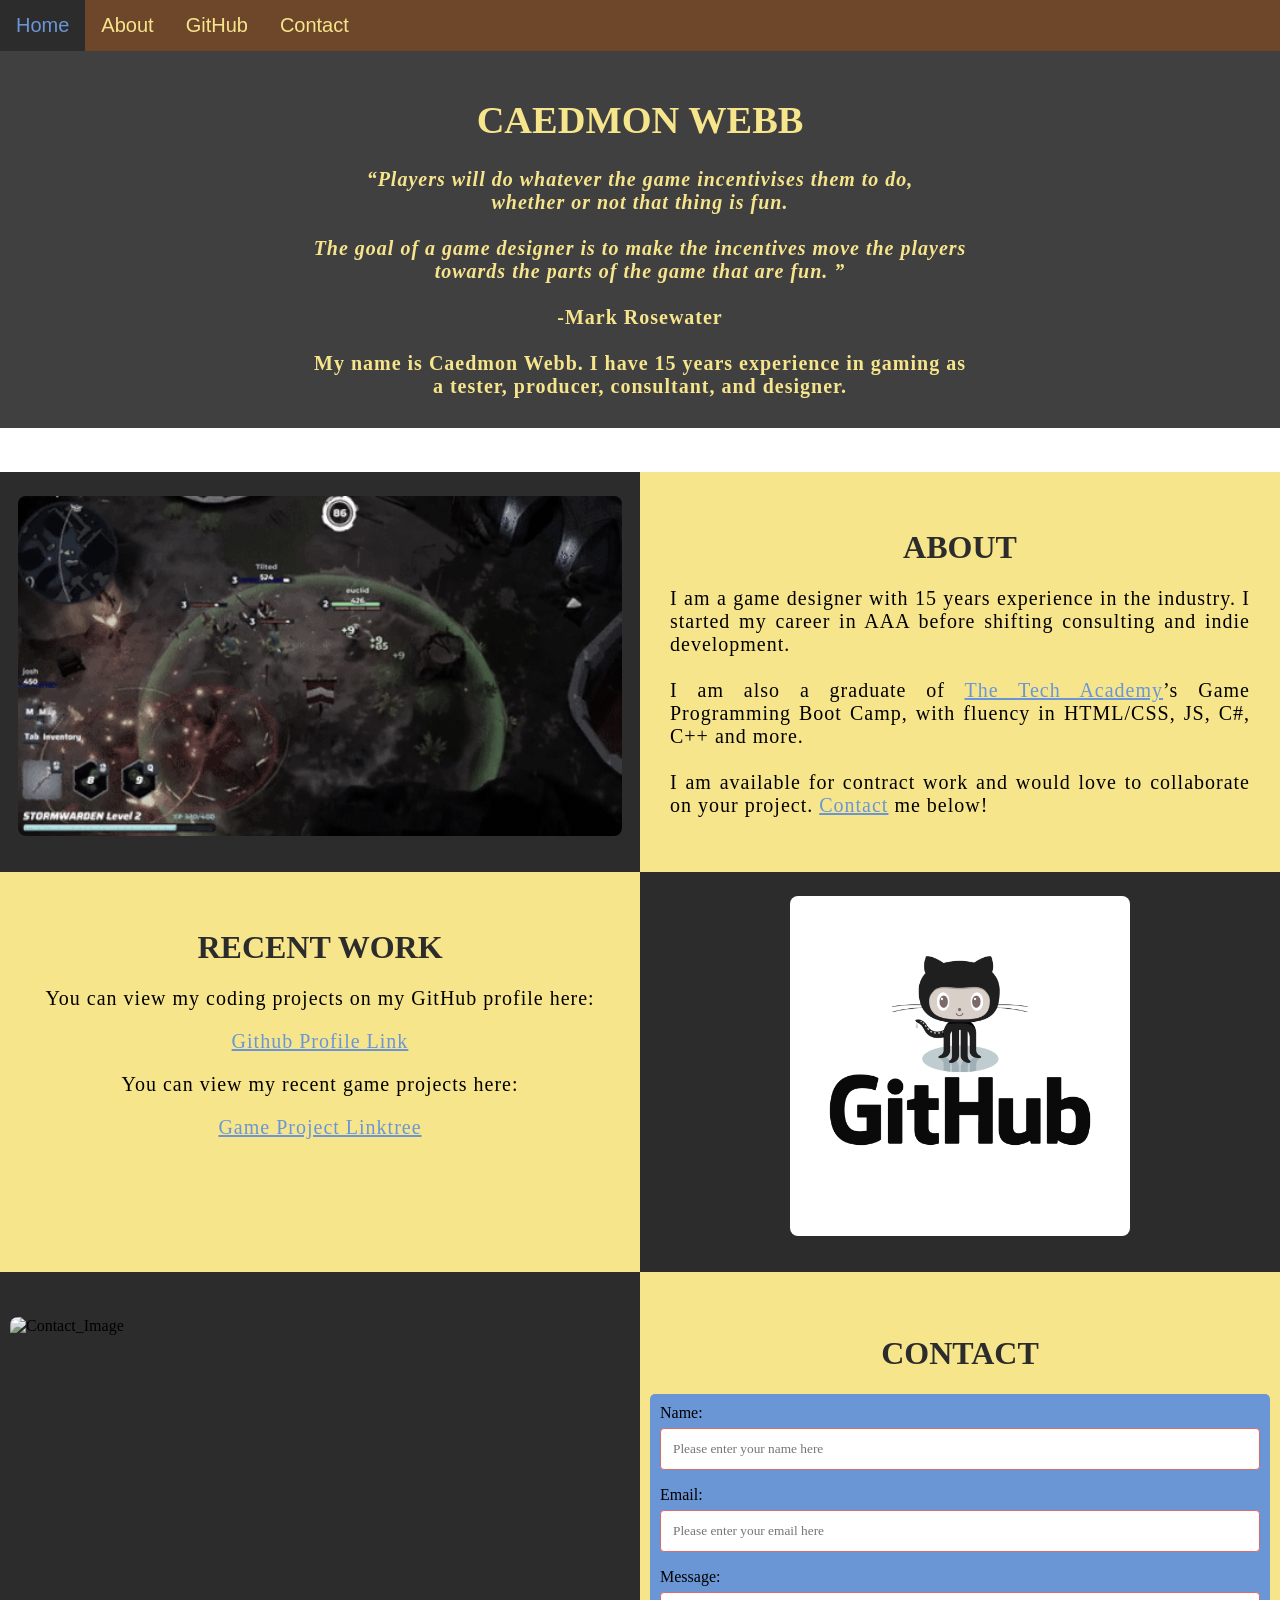
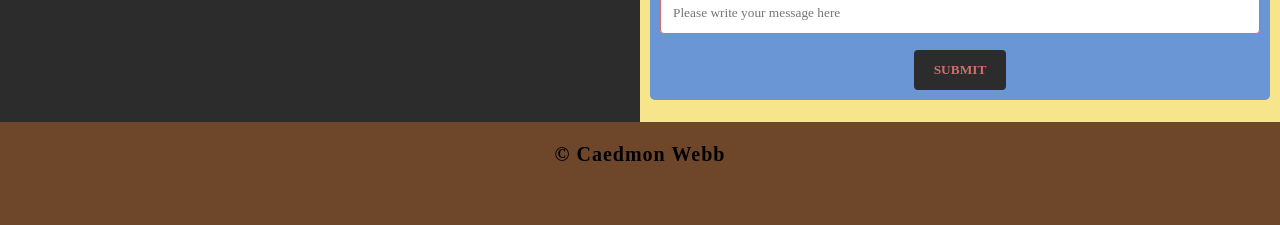
==== index.html @ 8af33267 "Initial Commit of portfolio website Contains custom css and links to my relevant work." ====
<!DOCTYPE html>
<html>
<!--Head-->

<head>
    <meta charset="UTF-8">
    <meta name="viewport" content="width=device-width" />
    <title>Caedmon Webb</title>
    <link rel="stylesheet" type="text/css" href="stylesheet/portfolio.css">
</head>

<!--Body-->

<body class="Background">
    <!--Navbar-->
    <div class="Navbar">
            <a class="active" href="#Home">Home</a>
            <a href="#About">About</a>
            <a href="#GitHub">GitHub</a>
            <a href="#Contact">Contact</a>
        </div>
    <!--Background video-->
    <div>
    <div id="Home">
        <div>
            <video autoplay muted loop id="Portfolio_Strip">
                <source src="images/video/portfolio_strip.mp4" type="video/mp4">
                <!--Display message if video fails to run-->
                Your browser does not support HTML5 video.
            </video>
        </div>
        <!--Video text-->
        <div class="Video_Text">
            <strong>
                <h1 class="white-text">Caedmon Webb</h1>
                <p class="center">
                    <q>Players will do whatever the game incentivises them to do,
                        <br>whether or not that thing is fun.
                        <br><br>The goal of a game designer is to make the incentives move the players
                        <br>towards the parts of the game that are fun.
                    </q> 
                    <br>
                    <br><span align-right>-Mark Rosewater</span>
                    <br>
                    <br>My name is Caedmon Webb. I have 15 years experience in gaming as
                    <br>a tester, producer, consultant, and designer.
                </p>
            </strong>
        </div>
    </div>
    
    <br>

    <!--About section-->
    <div>
    <div class="Row" id="About" position=>
        <!--Left column-->
        <div class="Column_2">
            <img src="images/Halls_of_Greed_PvE.gif" alt="PvE gameplay from Halls of Greed">
        </div>
        <!--Right column-->
        <div class="Column_1">
            <h1>About</h1>
            <p>
                I am a game designer with 15 years experience in the industry. I started my career in AAA before
                shifting consulting and indie development.
                <br>
                <br>I am also a graduate of <a href="https://www.learncodinganywhere.com" target="_blank">The Tech
                    Academy</a>’s Game Programming Boot Camp, with fluency in HTML/CSS, JS, C#, C++ and more.
                <br>
                <br>I am available for contract work and would love to collaborate on your project. <a href="#Contact">Contact</a> me below!
            </p>
        </div>
    </div>

    <!--GitHub section-->
    <div class="Row" id="GitHub">
        <!--Left column-->
        <div class="Column_1">
            <h1>RECENT WORK</h1>
            <p class="center">
                You can view my coding projects on my GitHub profile here:
            <br>
            <p class="center"><a href="https://github.com/caedwebb" target="_blank">Github Profile Link</a>
            </p>
            </p>
            <p class="center">
                You can view my recent game projects here:
            <br>
            <p class="center"><a href="https://linktr.ee/caedmonwebb" target="_blank">Game Project Linktree</a>
            </p>
            </p>
        </div>
        <!--Right column-->
        <div class="Column_2">
            <a href="https://github.com/the-tech-academy" target="_blank"><img src="images/GitHub.png"
                    alt="GitHub Logo"></a>
        </div>
    </div>

    <!--Contact section-->
    <div class="Row" id="Contact">
        <!--Contact image, left column-->
        <div class="Column_2 Column_tall">
            <img src="images/PsmediaThumb.webp" alt="Contact_Image">
        </div>
        <!--Contact form, right column-->
        <div class="Column_1 Column_tall">
            <h1>Contact</h1>
            <!--This specifies where and how to send the form data; we are leaving it blank-->
            <form action="" method="POST">
                <!-- Here we are utilizing a 3rd party service to submit the contact form data, insert your formspree endpoint in the action attribute -->
                <label>Name:</label>
                <input type="text" placeholder="Please enter your name here">
                <label>Email:</label>
                <input type="text" id="Email" name="Email" placeholder="Please enter your email here">
                <label>Message:</label>
                <input type="text" id="Message" name="Message" placeholder="Please write your message here">
                <input type="submit" value="SUBMIT">
            </form>
        </div>
    </div>
</div>
    </div>
    <!--Footer section-->
    <footer>
        <p>
        <p class="center">&copy Caedmon Webb</p>
        <br>
        </p>
    </footer>
</body>

</html>
---- stylesheet/portfolio.css ----
/* Color Palette and default fonts*/

:root {
    --color-primary: #F7E58C;
    --color-secondary: #6A96D6;
    --color-neutral: #6E472B;
    --text-color-dark: #2C2C2C;
    --text-color-light: #D96B6B;
    --font-primary: 'Georgia, Times, sans-serif';
    --font-secondary: 'Perpetua, Rockwell Extra Bold';
}
/***** GENERAL STYLING *****/
/* Body */
body {
    margin: 0%;  /* This ensures our site displays all the way to the edge of the browser screen */
    overflow-x: hidden;
}

/* Heading 1 elements */
h1 {
    text-transform: uppercase; /* Capitalizing all h1 headings */
    font-family: "Trebuchet MS", Optima; /* Sets the font family of all h1 headings */
    text-align: center; /* Centering all h1 elements */
    margin-top: 3%; /* Adds a small margin above h1 elements */
    color: var(--text-color-dark); 
}

/* Heading 1 element hover effect */
h1:hover {
    filter: grayscale(5%); /* Adds a slightly gray filter to the h1 headings when hovered over */
    transform: scale(1.1); /* When the h1 elements are hovered over they increase in size by 1.1 */
    transition: transform 1s; /* This causes the transformation to last 1 second */
}

/* Styling for portfolio title text */
.white-text {
    color: var(--color-primary); /* This is used to change the color of the portfolio title text */
    font-weight: 600;
}

/* Paragraph elements */
p {
    font-family: var(--font-primary);
    text-align: justify; /* Justify text within paragraph elements */
    letter-spacing: 1px; /* This expands the text slightly */
    font-size: 20px;
    padding-left: 20px; /* Adds padding to the left of the paragraph element */
    padding-right: 20px; /* Adds padding to the right of the paragraph element */
}

/* Paragraph element hover effect */
p:hover {
    transition: transform 1s; /* This makes the transform effect last 1 second */
	transform: scale(1.01); /* This makes the paragraphs increase slightly in size when hovered over */
}

/* Center class - this applies to all elements with the class "center" */
.center {
    text-align: center; /* This center aligns the text */
}

/* Center class hover effect - This only affects the quote, github link, and footer */
.center:hover {
    transition: transform 2s; /* This makes the transform effect last 2 seconds */
    transform: scale(1.1); /* This makes the elements with class "center" increase in size by 1.1 when hovered over */
}

/* Anchor elements */
a {
    color: var(--color-secondary); /* This ensures all links are blue */
}

/* Quotation elements */
q {
    font-style: italic; /* This makes the quote italicized */
}

/* Image elements */
img {
    filter: grayscale(75%); /* This rids our pictures of 75% of their color */
    border-radius: 8px; /* Gives all images slightly rounded corners */
    max-width: 100%; /* Ensures all images stay within the width of their container */
    height: 340px; /* Sets the height of all images */
    display: block; /* By specifying block display we can ensure our images are able to be centered */
    margin-left: auto; /* In combination with "margin-right: auto" this centers all images */
    margin-right: auto;
}

/* Image element hover effects */
img:hover {
	filter: grayscale(5%);  /* Brings back most of the image's color when hovered over */
    transition: transform 1s; /* Transition lasts 1 second */
	transform: scale(1.1); /* Image is increased slightly when hovered over */
}

/* The @media rule is used in media queries to apply different styles for different media/types of devices */
/* On screens 576px and smaller the images will be 100px tall and centered vertically in the column */
@media screen and (max-width: 576px) {
    img {
        height: 100px;
        margin-top: 150px;
    }
}

/* Styling for footer element */
footer {
    padding: 1px; /* This gives the footer padding that is equal to 2% of the width of the element's area */
    background-color: var(--color-neutral);
    font-weight: bolder;
}
/***** END OF GENERAL STYLING *****/

/***** NAVBAR STYLING *****/
.Navbar {
    overflow: hidden; /* This ensures that any content that overflows beyond the boundary of our nav bar is not displayed */
    background-color: var(--color-neutral); /* This colors the navbar black */
    position: fixed; /* This keeps the navbar at the top of the screen as we scroll */
    top: 0; /* This ensures no space is displayed above the navbar */
    width: 100%; /* This makes the navbar span the entire width of the page */
    z-index: 1; /* This ensures other elements don't display over the navbar */
    -webkit-animation: moveNav 1.2s; /* This applies the moveNav animation below for Safari 4.0 - 8.0 */
    animation: moveNav 1.2s; /* This applies the moveNav animation for all other browsers */
}

/* moveNav animation effect for moving the nav bar in from the left of the screen */
@keyframes moveNav {
    from {left: -100vw;} /* The navbar is starting off screen to the left */
    to {left: 0vw;} /* This moves the navbar into place on the screen */
}

/* Navbar links */
.Navbar a {
    float: left; /* This specifies that the text floats on the left on the navbar */
    display: block; /* This ensures that other text will be displayed on the same line or row, instead of a new line */
    color: var(--color-primary); /* This is the font color for text on our navbar */
    padding: 14px 16px; /* This adds padding around our text */
    text-decoration: none; /* This gets rid of the underlines under the text on our navbar */
    font-family: Avant Garde, Helvetica; /* This specifies the font family for text on our navbar */
    font-size: 20px; /* This specifies the font size for text on our navbar */
    text-align: center; /* This centers the text within its container */
    position: relative; /* This sets the text relative to its normal positioning, allowing us to use the animation below */
    -webkit-animation: moveNavText 1.2s; /* Animation for Safari 4.0 - 8.0 */
    animation: moveNavText 1.2s; /* Applies the moveNavText animation for 5.75s */ 
}

/* moveNavText animation effect for moving the navbar text from above the view to the navbar */
@keyframes moveNavText {
    from {top: -100vw;} /* This sets the navbar text 100% above the viewport */
    to {top: 0vw;} /* This lowers the navbar text onto the navbar */
}

/* Screens 576px and smaller will display navbar links equally distributed */
@media screen and (max-width: 576px) {
    .Navbar a{
        width: 25%; /* This makes each link take up 1/4 of the navbar */
        font-size: 12px;
    }
}

/* Navbar hover effects */
.Navbar a:hover {
    background-color: var(--text-color-dark); /* Defines the background color that will display when you hover over the link */
    color: var(--color-secondary); /* This defines the font color that will display when navbar a elements are hovered over */
    font-weight: bold; /* This makes the text on the navbar bold when hovered over */
}

/* Navbar home button */
.Navbar a.active { /* This targets the a element on the navbar with the "active" class */
    background-color: var(--text-color-dark);
    color: var(--color-secondary);
}
/***** END OF NAVBAR STYLING *****/

/* Home Section Styling */
#Home {
    position: relative; /* Sets the home section position as relative to the navbar */
    margin-top: 50px; /* Aligns top of home container with bottom of navbar */
    height: 404px;
    overflow: visible;
}

/***** VIDEO STYLING *****/
/* Formatting for background video */
#Portfolio_Strip {
    position: absolute; /* Sets video position to a fixed spot inside the home container */
    inset: 0;
    right: 0; /* This ensures there is no space between the edge of the video and the edge of the page */
    margin-top: 10; /* This ensures no space between the bottom of the video and the bottom of the page */
    min-width: 100%; /* This ensures the video is displayed across the full width of the page */
    z-index: -1; /* This places the video behind the other elements on the page */
    height: 105%;
}

/* Screens that are 576px and smaller will not display the background video */
@media screen and (max-width: 576px) {
    #Portfolio_Strip {
        display: none;
    }
}

/* Texts over the video */
.Video_Text {
    background: rgba(0, 0, 0, 0.75); /* This provides a semi-transparent background for the text to sit over */
    color: var(--color-primary); /* Makes the font color white */
    font-weight: bolder;
    font-size: larger;
    width: 100%; /* Ensures the video-text container fills the width of the video */
    padding: 10px; /* This adds padding around the video-text container so that the background goes slightly beyond the text */
    position: absolute; /* This sets the text relative to its normal positioning, allowing us to use the animation below */
    -webkit-animation: moveVideoText 2.75s;
    animation: moveVideoText 2.75s;
}

/* This animation effect causes the overlay video text to move up from the bottom of the page upon page load */
@keyframes moveVideoText {
    from {top: -100vw;} /* This sets the position of the video text to above the viewport */
    to {top: 0vw;} /* This moves the video text to the normal positioning on the viewport */
}

/***** END OF VIDEO STYLING *****/

/***** TABLE STYLING -  this section covers the styling of the columns and rows within the table *****/
* { /* The asterisk is a universal selector that applies this effect to all elements on the page */
    box-sizing: border-box; /* This creates a box with a border within which we will place most of our text */
} 

.Column_1 {
    float: left;
    width: 50%; /* This ensures the column takes up half of the page width */
    padding: 10px;
    padding-top: 3%; /* This ensures there is space between the top of the column and our headings */
    height: 400px; /* This sets the height of the column to 400px -  this may need to be adjusted depending on the text you enter */
    background-color: var(--color-primary); /* Sets the background color of the columns with class Column_1 */
}

/* Screens 576px and smaller will display a scroll bar if the text overflows the column height */
@media screen and (max-width: 576px) {
    .Column_1 {
        overflow: auto;
    }
}

.Column_2 {
    float: left;
    width: 50%;
    padding: 10px;
    padding-top: 1.9%;
    height: 400px;
    background-color: var(--text-color-dark);
}

/* This class is applied to the columns in the final row, overriding the height and padding to provide more room for the contact form  while keeping the rest of the formatting from Column_1 or Column_2 */
.Column_tall {
    padding-top: 3.5%;
    height: 450px;
}

/* This inserts something after the content of selected elements (in this case the elements with class "Row") */
.Row:after {
	content: ""; /* By leaving this blank, we are allowing the footer (covered lower down) to be displayed - removing it makes the footer overwrite a column */
	display: table; /* The display property specifies the type of display behavior; the table value tells the browser to treat the element as a table */
	clear: both; /* This clears any other elements from floating on the left or the right of an element */
}

/***** END OF TABLE STYLING *****/

/***** CONTACT FORM STYLING *****/

/* input[type=text] targets all text input sections of the contact form */
input[type=text] {
    width: 100%; /* Each input box covers the full width of the container */
    padding: 12px; /* Adds padding within the text box */
    border: 1px solid var(--text-color-light); /* Setting a solid border and its color */
    border-radius: 4px; /* Slightly rounds the corners of the text box border */
    box-sizing: border-box; /* This creates a box with a border around the contact form input boxes */
    margin-top: 6px; /* Adds a margin to the top of the text box */
    margin-bottom: 16px; /* Adds a margin to the bottom of the text box */
    resize: vertical; /* This allows the user to resize the text boxes vertically */
    font-family: Perpetua, Rockwell Extra Bold;
}

/* Hover effects for input boxes */
input[type=text]:hover {
    box-shadow: 0 0 5px #00004d inset; /* This creates a blue shadow in the text box when hovered over by the user */
}

/* Submit button */
input[type=submit] {
    background-color: var(--text-color-dark); /* Sets the background color of the submit button to black */
    color: var(--text-color-light); /* Sets the font color of the Submit button to white */
    font-weight: bold; /* Makes the font of the submit button bold */
    padding: 12px 20px; /* Adds padding to the submit button */
    border: none; /* Removes the border from the submit button */
    border-radius: 4px; /* Gives the submit button the same rounded corners as the text boxes */
    cursor: pointer; /* Changes the cursor to pointer when over the submit button */
    display: block; /* Allows the submit button to be centered */
    margin-left: auto; /* In combination with "margin-right: auto" this will center the submit button */
    margin-right: auto;
    font-family: var(--font-secondary);
}

/* Hover effect for submit button */
input[type=submit]:hover {
    background-color: var(--color-primary); /* Turns the background of the submit button white when the user hovers over it */
    color: var(--text-color-dark); /* Turns the font black when hovered over */
    transform: scale(1.5); /* Makes the button increase 1.5 times in size */
    transition: transform 1.5s; /* Makes the transform effect last 1.5 seconds */
}

/* Form element */
form {
    border-radius: 5px; /* Rounds the corners of the contact form */
    background-color: var(--color-secondary); 
    padding: 10px; /* Adds padding to the contact form */
    font-family: var(--font-secondary);
}

/***** END OF CONTACT FORM STYLING *****/
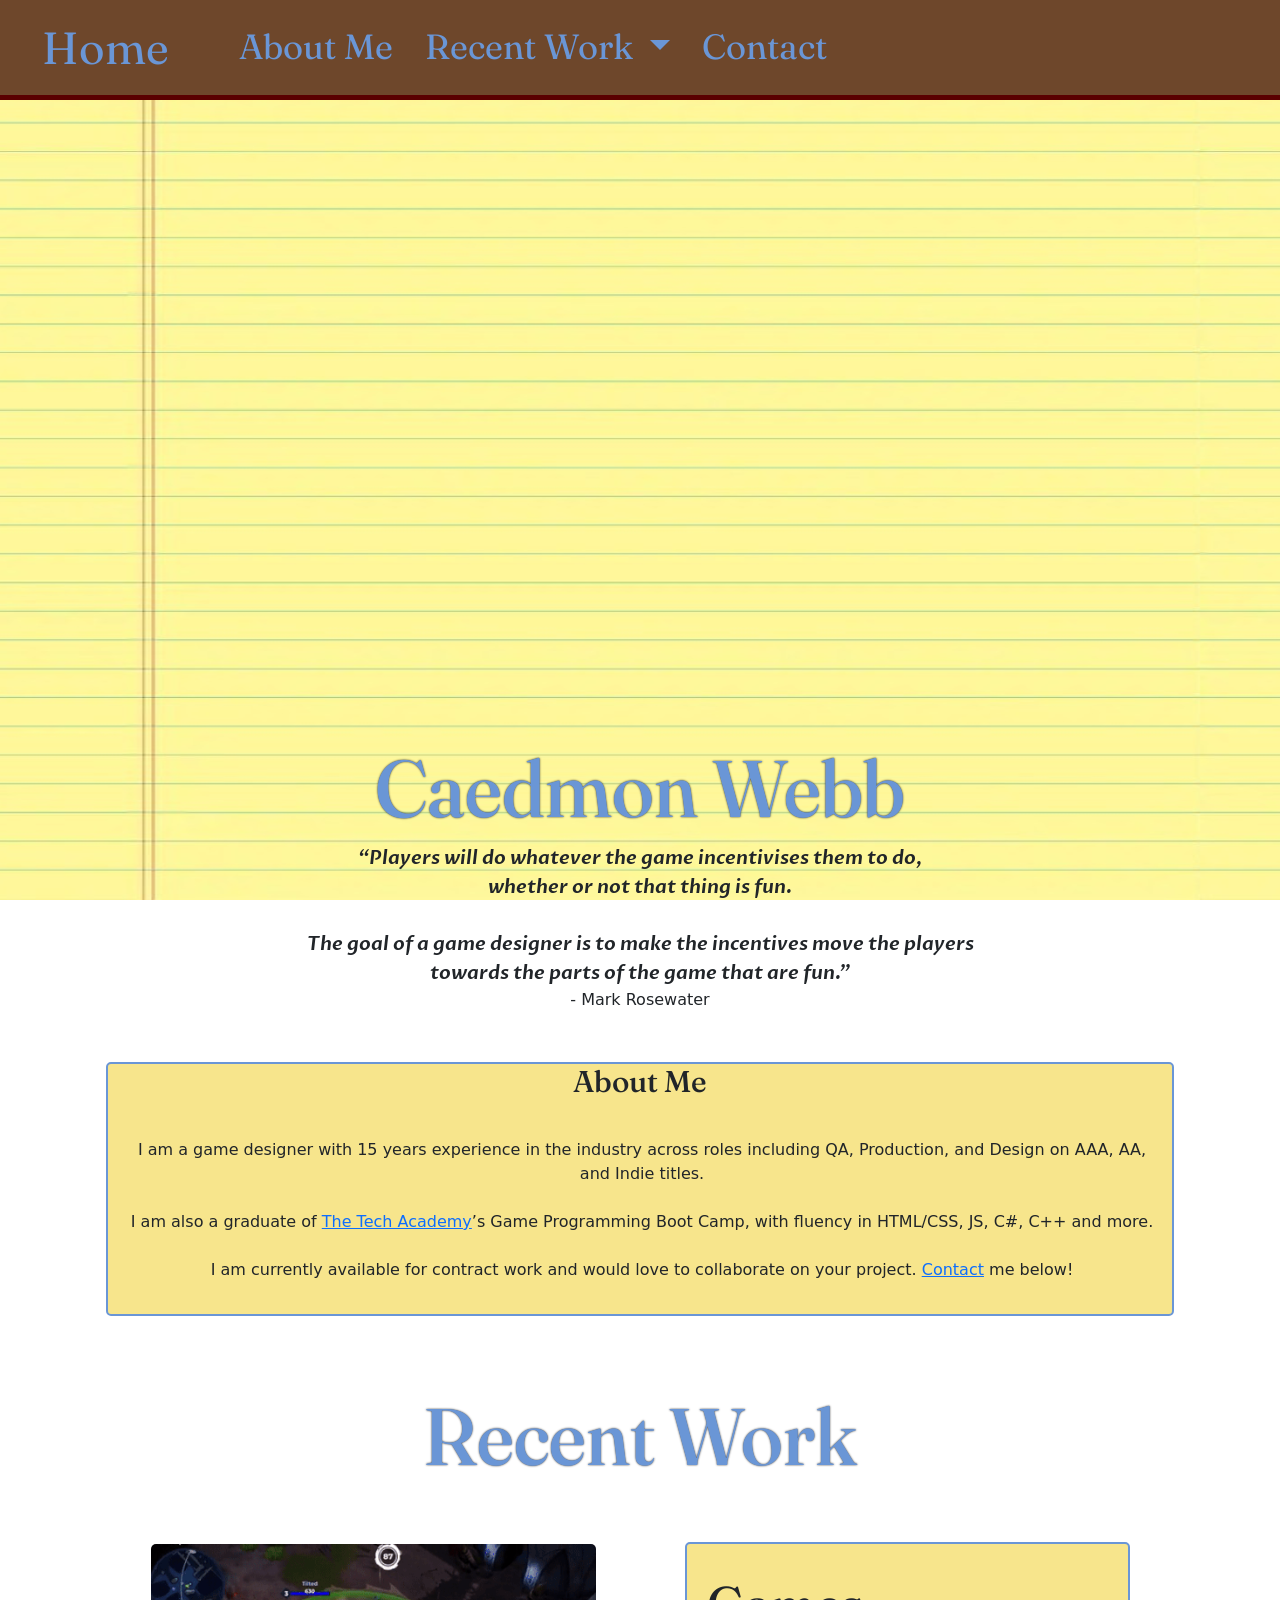
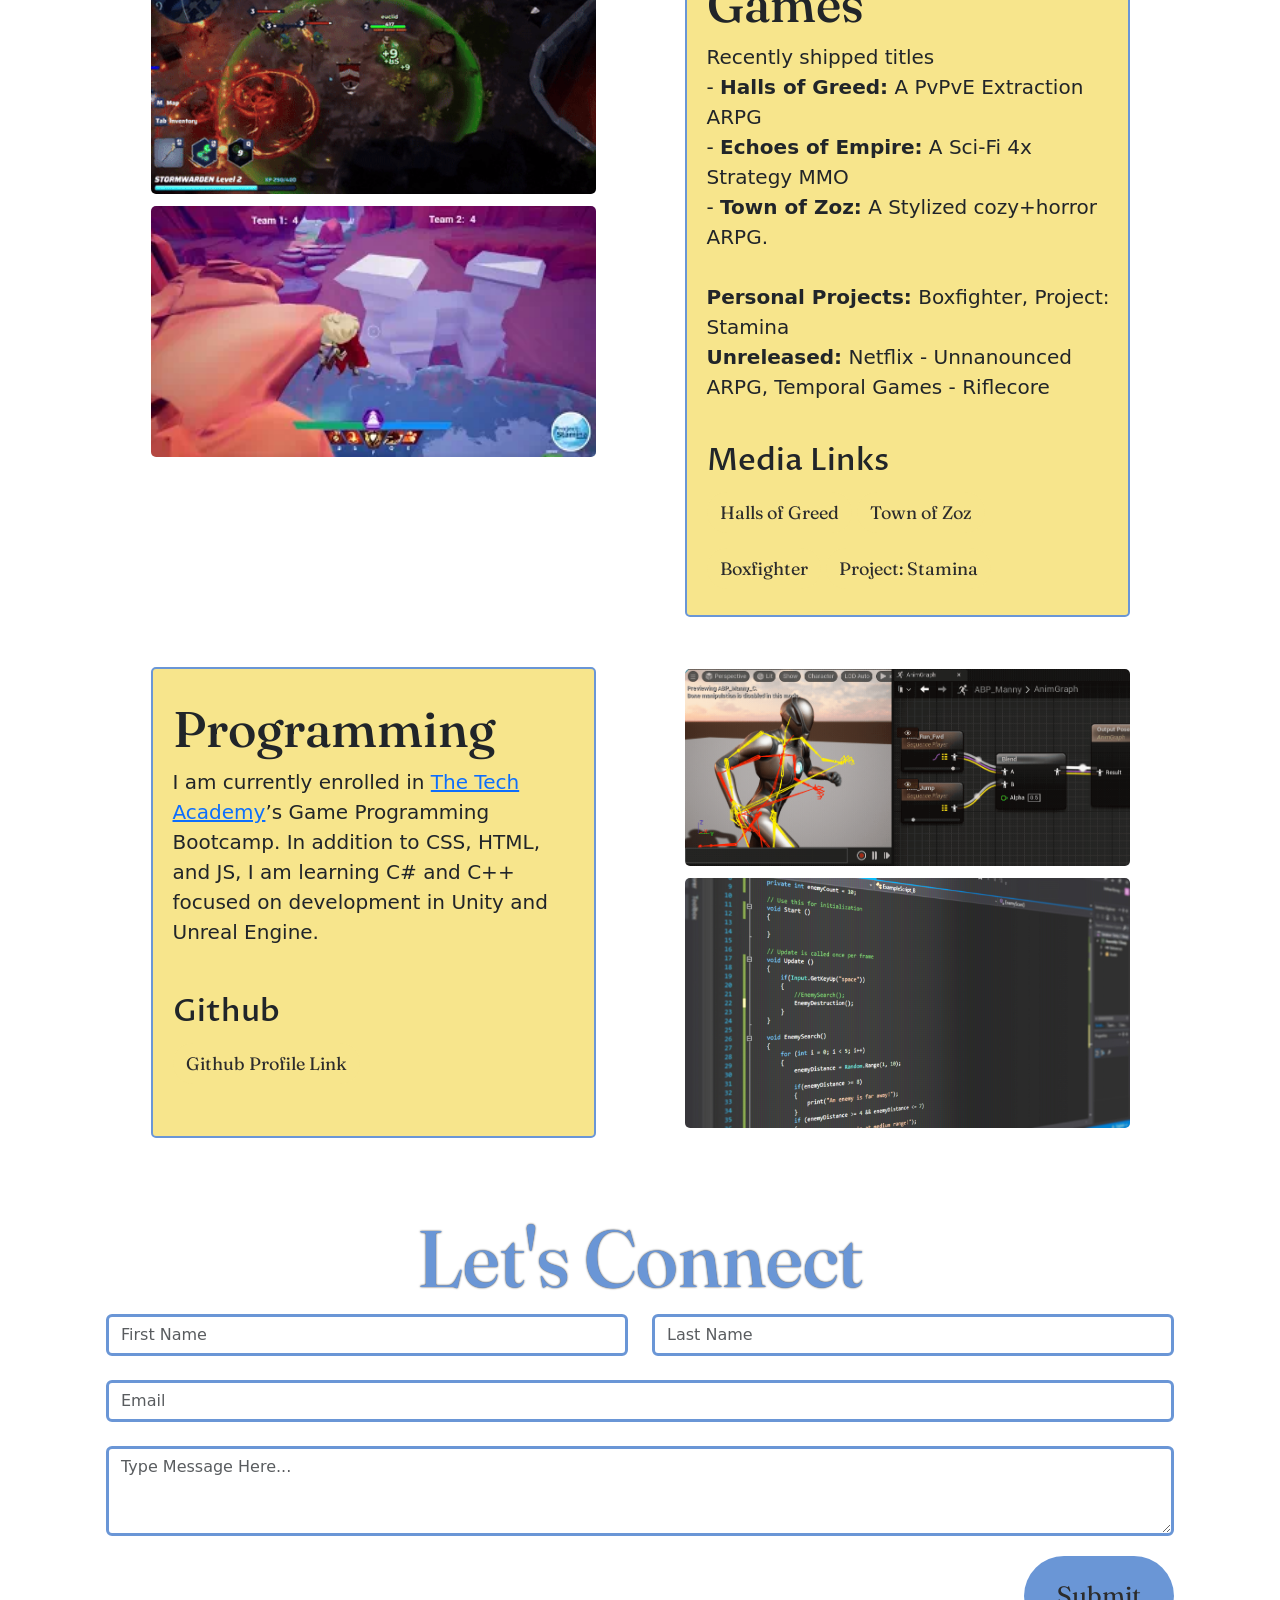
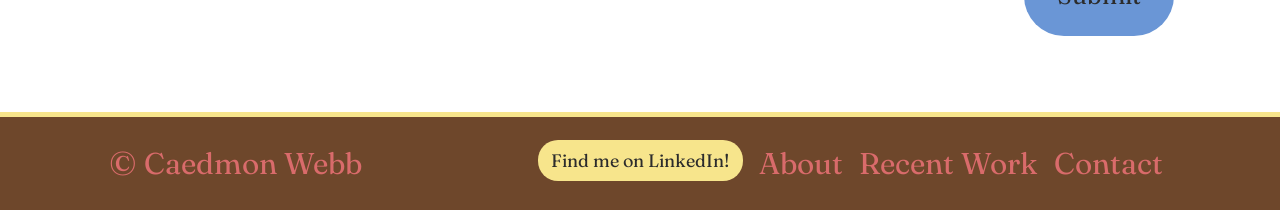
==== commit f1e44fcb: "Reworked Site with new background, layout, and formatting. Added bootstrap css, reworked custom css," ====
--- a/index.html
+++ b/index.html
@@ -1,134 +1,219 @@
-<!DOCTYPE html>
-<html>
-<!--Head-->
+<!doctype html>
+<html lang="en" charset="UTF-8">
 
 <head>
-    <meta charset="UTF-8">
-    <meta name="viewport" content="width=device-width" />
-    <title>Caedmon Webb</title>
-    <link rel="stylesheet" type="text/css" href="stylesheet/portfolio.css">
+  <meta charset="utf-8">
+  <meta name="viewport" content="width=device-width, initial-scale=1">
+  <title>Caedmon Webb</title>
+  <!--BOOTSTRAP CSS-->
+  <link href="https://cdn.jsdelivr.net/npm/bootstrap@5.2.3/dist/css/bootstrap.min.css" rel="stylesheet"
+    integrity="sha384-rbsA2VBKQhggwzxH7pPCaAqO46MgnOM80zW1RWuH61DGLwZJEdK2Kadq2F9CUG65" crossorigin="anonymous">
+  <!--CUSTOM CSS listed last to override BOOTSTRAP CSS
+  based on levels of specificity-->
+  <link href="css/custom.css" rel="stylesheet">
+  <!--CUSTOM CSS FOR MULTIPLE SCREEN SIZES-->
+  <link href="css/custom-css-media.css" rel="stylesheet">
+  <!--Social Media Buttons imported from w3schools-->
+  <link rel="stylesheet" href="https://cdnjs.cloudflare.com/ajax/libs/font-awesome/4.7.0/css/font-awesome.min.css">
 </head>
 
-<!--Body-->
-
-<body class="Background">
-    <!--Navbar-->
-    <div class="Navbar">
-            <a class="active" href="#Home">Home</a>
-            <a href="#About">About</a>
-            <a href="#GitHub">GitHub</a>
-            <a href="#Contact">Contact</a>
-        </div>
-    <!--Background video-->
-    <div>
-    <div id="Home">
-        <div>
-            <video autoplay muted loop id="Portfolio_Strip">
-                <source src="images/video/portfolio_strip.mp4" type="video/mp4">
-                <!--Display message if video fails to run-->
-                Your browser does not support HTML5 video.
-            </video>
-        </div>
-        <!--Video text-->
-        <div class="Video_Text">
-            <strong>
-                <h1 class="white-text">Caedmon Webb</h1>
-                <p class="center">
-                    <q>Players will do whatever the game incentivises them to do,
-                        <br>whether or not that thing is fun.
-                        <br><br>The goal of a game designer is to make the incentives move the players
-                        <br>towards the parts of the game that are fun.
-                    </q> 
-                    <br>
-                    <br><span align-right>-Mark Rosewater</span>
-                    <br>
-                    <br>My name is Caedmon Webb. I have 15 years experience in gaming as
-                    <br>a tester, producer, consultant, and designer.
-                </p>
-            </strong>
-        </div>
-    </div>
-    
-    <br>
-
-    <!--About section-->
-    <div>
-    <div class="Row" id="About" position=>
-        <!--Left column-->
-        <div class="Column_2">
-            <img src="images/Halls_of_Greed_PvE.gif" alt="PvE gameplay from Halls of Greed">
-        </div>
-        <!--Right column-->
-        <div class="Column_1">
-            <h1>About</h1>
-            <p>
-                I am a game designer with 15 years experience in the industry. I started my career in AAA before
-                shifting consulting and indie development.
+<body>
+  <!--BOOTSTRAP JAVASCRIPT-->
+  <script src="https://cdn.jsdelivr.net/npm/bootstrap@5.2.3/dist/js/bootstrap.bundle.min.js"
+    integrity="sha384-kenU1KFdBIe4zVF0s0G1M5b4hcpxyD9F7jL+jjXkk+Q2h455rYXK/7HAuoJl+0I4"
+    crossorigin="anonymous"></script>
+  <!--NAVBAR-->
+  <nav class="navbar navbar-expand-lg sticky-top">
+    <div class="container-fluid">
+      <a class="navbar-brand" href="#">Home</a>
+      <button class="navbar-toggler" type="button" data-bs-toggle="collapse" data-bs-target="#navbarSupportedContent"
+        aria-controls="navbarSupportedContent" aria-expanded="false" aria-label="Toggle navigation">
+        <span class="navbar-toggler-icon"></span>
+      </button>
+      <div class="collapse navbar-collapse" id="navbarSupportedContent">
+        <ul class="navbar-nav me-auto mb-2 mb-lg-0">
+          <li class="nav-item">
+            <a class="nav-link" href="#about">About Me</a>
+          </li>
+          <li class="nav-item dropdown">
+            <a class="nav-link dropdown-toggle" href="#" role="button" data-bs-toggle="dropdown" aria-expanded="false">
+              Recent Work
+            </a>
+            <ul class="dropdown-menu">
+              <li><a class="dropdown-item" href="#games">Games</a></li>
+              <li><a class="dropdown-item" href="#stood-still">The Day the Earth Stood Still</a></li>
+              <li><a class="dropdown-item" href="#vertigo">Vertigo</a></li>
+            </ul>
+          </li>
+          <li class="nav-item">
+            <a class="nav-link" href="#contact">Contact</a>
+          </li>
+        </ul>
+      </div>
+    </div>
+  </nav>
+  <!--LOGO-->
+  <header class="row justify-content-center">
+    <video autoplay muted loop id="Portfolio_Strip">
+      <source src="images/video/portfolio_strip.mp4" type="video/mp4">
+      <!--Display message if video fails to run-->
+      Your browser does not support HTML5 video.
+    </video>
+    <h1>Caedmon Webb</h1>
+    <q>Players will do whatever the game incentivises them to do,
+      <br>whether or not that thing is fun.
+      <br><br>The goal of a game designer is to make the incentives move the players
+      <br>towards the parts of the game that are fun.</q>
+    - Mark Rosewater
+  </header>
+  <!--TICKETS-->
+  <section>
+    <div class="container spacer text-center" id="about">
+
+      <div class="d-flex flex-row flex-wrap">
+
+        <!--TIME SELECTION-->
+        <div class="col">
+          <div class="card text-center">
+            <h5 class="card-title">About Me</h5>
+            <div class="card-body">
+              <p>I am a game designer with 15 years experience in the industry across roles including QA, Production,
+                and Design on AAA, AA, and Indie titles.
                 <br>
                 <br>I am also a graduate of <a href="https://www.learncodinganywhere.com" target="_blank">The Tech
-                    Academy</a>’s Game Programming Boot Camp, with fluency in HTML/CSS, JS, C#, C++ and more.
+                  Academy</a>’s Game Programming Boot Camp, with fluency in HTML/CSS, JS, C#, C++ and more.
                 <br>
-                <br>I am available for contract work and would love to collaborate on your project. <a href="#Contact">Contact</a> me below!
+                <br>I am currently available for contract work and would love to collaborate on your project. <a
+                  href="#Contact">Contact</a> me below!
+              </p>
+            </div>
+          </div>
+        </div>
+        <!--NUMBER OF TICKETS-->
+
+      </div>
+    </div>
+    </div>
+
+    </div>
+  </section>
+  <!--NOW PLAYING-->
+  <section>
+    <div class="container" id="recent-work">
+      <h2>Recent Work</h2>
+      <!--Games-->
+      <div class="d-flex flex-row flex-wrap spacer" id="games">
+        <div class="col-lg-5 mx-auto">
+          <img src="images/Halls_of_Greed_PvE.gif" class="img-fluid" alt="Halls of Greed Gameplay">
+          <br>
+          <img src="images/PsmediaThumb.webp" class="img-fluid-lg" alt="Project: Stamina Gameplay">
+        </div>
+        <div class="card col-lg-5 mx-auto">
+          <div class="card-body">
+            <h3 class="card-title">Games</h3>
+            <!--Games Information-->
+            <p class="lead">
+              Recently shipped titles<br>
+              - <b>Halls of Greed:</b> A PvPvE Extraction ARPG<br>
+              - <b>Echoes of Empire:</b> A Sci-Fi 4x Strategy MMO<br>
+              - <b>Town of Zoz:</b> A Stylized cozy+horror ARPG.
+              <br><br>
+              <b>Personal Projects:</b> Boxfighter, Project: Stamina
+
+              <br>
+              <b>Unreleased:</b> Netflix - Unnanounced ARPG, Temporal Games - Riflecore
             </p>
-        </div>
-    </div>
-
-    <!--GitHub section-->
-    <div class="Row" id="GitHub">
-        <!--Left column-->
-        <div class="Column_1">
-            <h1>RECENT WORK</h1>
-            <p class="center">
-                You can view my coding projects on my GitHub profile here:
             <br>
-            <p class="center"><a href="https://github.com/caedwebb" target="_blank">Github Profile Link</a>
-            </p>
-            </p>
-            <p class="center">
-                You can view my recent game projects here:
-            <br>
-            <p class="center"><a href="https://linktr.ee/caedmonwebb" target="_blank">Game Project Linktree</a>
-            </p>
-            </p>
-        </div>
-        <!--Right column-->
-        <div class="Column_2">
-            <a href="https://github.com/the-tech-academy" target="_blank"><img src="images/GitHub.png"
-                    alt="GitHub Logo"></a>
-        </div>
-    </div>
-
-    <!--Contact section-->
-    <div class="Row" id="Contact">
-        <!--Contact image, left column-->
-        <div class="Column_2 Column_tall">
-            <img src="images/PsmediaThumb.webp" alt="Contact_Image">
-        </div>
-        <!--Contact form, right column-->
-        <div class="Column_1 Column_tall">
-            <h1>Contact</h1>
-            <!--This specifies where and how to send the form data; we are leaving it blank-->
-            <form action="" method="POST">
-                <!-- Here we are utilizing a 3rd party service to submit the contact form data, insert your formspree endpoint in the action attribute -->
-                <label>Name:</label>
-                <input type="text" placeholder="Please enter your name here">
-                <label>Email:</label>
-                <input type="text" id="Email" name="Email" placeholder="Please enter your email here">
-                <label>Message:</label>
-                <input type="text" id="Message" name="Message" placeholder="Please write your message here">
-                <input type="submit" value="SUBMIT">
-            </form>
-        </div>
-    </div>
-</div>
-    </div>
-    <!--Footer section-->
-    <footer>
-        <p>
-        <p class="center">&copy Caedmon Webb</p>
-        <br>
-        </p>
-    </footer>
+            <h4 class="card-title">Media Links</h4>
+            <div class="row">
+              <div class="col">
+                <a class="btn" href="https://www.youtube.com/watch?v=0d8xEi3B_6w&t=138s" target="_blank"
+                  role="button">Halls of Greed</a>
+                <a class="btn" href="https://store.steampowered.com/app/1748110/Town_of_Zoz/" target="_blank"
+                  role="button">Town of Zoz</a>
+                <!--<a class="btn" href="#https://www.youtube.com/watch?v=TzIGuwKMTFI" target="_blank" role="button">Echoes of Empire</a>-->
+              </div>
+            </div>
+            <div class="col">
+              <a class="btn"
+                href="https://playboxfighter.com/replay?tape=did%3Aplc%3Amklacjb3ly7t3ocvwy5sijxl%2F69e29f9c8838d479af75ebb8d7"
+                target="_blank" role="button">Boxfighter</a>
+              <a class="btn" href="https://www.youtube.com/watch?v=lnc7gpUCpE8&t=27s" target="_blank"
+                role="button">Project: Stamina</a>
+            </div>
+          </div>
+        </div>
+      </div>
+      <!--Programming-->
+      <div class="d-flex flex-row flex-wrap-reverse spacer" id="programming">
+        <div class="card col-lg-5 mx-auto">
+          <div class="card-body">
+            <h3 class="card-title">Programming</h3>
+            <!--Programming Card Contents-->
+            <p class="lead">
+              I am currently enrolled in <a href="https://www.learncodinganywhere.com" target="_blank">The Tech
+                Academy</a>’s Game Programming Bootcamp. In addition to CSS, HTML, and JS, I am learning C# and C++
+              focused on development in Unity and Unreal Engine.
+              <br>
+              <br>
+
+            <h4 class="card-title">Github</h4>
+            <div class="row">
+              <div class="col">
+                <a class="btn" href="https://github.com/caedwebb" target="_blank">Github Profile Link</a>
+              </div>
+            </div>
+
+          </div>
+        </div>
+        <div class="col-lg-5 mx-auto">
+          <img src="images/blenddemo.gif" class="img-fluid" alt="Animation Blend Blueprint in Unreal">
+          <img src="images/UnityScripting.jpg" class="img-fluid" alt="C# Scripting in Unity" </div>
+        </div>
+      </div>
+  </section>
+  <!--CONTACT FORM-->
+  <section>
+    <div class="container" id="contact">
+      <h2>Let's Connect</h2>
+      <div class="row gy-4">
+        <div class="col">
+          <input type="text" class="form-control" placeholder="First Name">
+        </div>
+        <div class="col">
+          <input type="text" class="form-control" placeholder="Last Name">
+        </div>
+        <div>
+          <input type="email" class="form-control" placeholder="Email">
+        </div>
+        <div>
+          <textarea class="form-control" rows="3" placeholder="Type Message Here..."></textarea>
+          <button type="submit" class="btn yellow-btn" id="contact-submit">Submit</button>
+        </div>
+      </div>
+    </div>
+    </div>
+    </div>
+  </section>
+  <!--FOOTER-->
+  <section>
+    <div class="container-fluid">
+      <footer class="d-flex flex-wrap justify-content-center align-items-center py-3">
+        <p class="col-md-4 mb-0 footer-text">&copy; Caedmon Webb</p>
+        <a class="btn footer-btn" href="https://www.linkedin.com/in/caedwebb/" target="_blank">Find me on LinkedIn!</a>
+        <ul class="nav col-md-4 justify-content-end">
+          <li class="nav-item"><a href="#about" class="nav-link px-2 footer-text">About</a></li>
+          <li class="nav-item"><a href="#recent-work" class="nav-link px-2 footer-text">Recent Work</a></li>
+          <li class="nav-item"><a href="#contact" class="nav-link px-2 footer-text">Contact</a></li>
+        </ul>
+            </div>
+          </div>
+        </div>
+      </footer>
+    </div>
+  </section>
+  </footer>
+  </div>
 </body>
 
 </html>
--- a/css/custom.css
+++ b/css/custom.css
@@ -0,0 +1,359 @@
+/*Font Passion One from fonts.google.com*/
+@import url('https://fonts.googleapis.com/css2?family=Fraunces:ital,opsz,wght@0,9..144,100..900;1,9..144,100..900&display=swap');
+/*Font Yesteryear from fonts.google.com*/
+@import url('https://fonts.googleapis.com/css2?family=Proza+Libre:ital,wght@0,400;0,500;0,600;0,700;0,800;1,400;1,500;1,600;1,700;1,800&display=swap');
+
+/*Creates global CSS varabils that can be reused
+throughout the file*/
+:root{
+    --main-color: #F7E58C;
+    --main-color-accent: #6A96D6;
+    --main-color-transparent: rgba(126, 133, 130, 0.8);
+    --secondary-color: #6E472B;
+    --accent-color: #2C2C2C;
+    --accent-text-color: #D96B6B;
+    --main-font-family: 'Fraunces', serif, bolder;
+    --secondary-font-family: 'Proza Libre', system;
+}
+
+html{
+    scroll-padding-top: 100px;
+}
+
+body{
+    background-image: url(../images/Legalpad.jpg);
+    background-size: 100% 100%; /*100% horizontally and 
+    120% vertically*/
+    background-position: -80px;
+    background-attachment: fixed;
+    overflow-x: hidden; /*Removes left to right scroll bar*/
+}
+
+
+q {
+    font-style: italic; /* This makes the quote italicized */
+}
+
+/*NAVBAR*/
+
+.navbar{
+    background-color: var(--secondary-color);
+    border-bottom: 5px solid rgb(90, 0, 0);
+    height: 100px;
+}
+
+/*Affects the title in the navbar Academy Cinemas*/
+.navbar-brand{
+    color: var(--main-color-accent);
+    font-family: var(--main-font-family);
+    font-size: 45px;
+    padding-left: 30px;
+    padding-right: 30px;
+}
+
+.nav-link{
+    color: var(--main-color-accent);
+    font-family: var(--main-font-family);
+    font-size: 35px;
+}
+
+/*Affects the hover state of the links in the navbar*/
+.nav-link:hover{
+    color: var(--main-color-transparent);
+    text-shadow: 0 0 3px var(--accent-color);
+}
+
+/*Sets the color of the link that has been clicked on
+in other words the "active link"*/
+.nav-link:focus{
+    color: var(--main-color-transparent);
+    text-shadow: 0 0 3px var(--accent-color);
+}
+
+/*Adjust the left padding of the navbar links*/
+.navbar-expand-lg .navbar-nav .nav-link{
+    padding-left: 1.5rem;
+}
+
+/*MOVIE DROPDOWN MENU*/
+
+/*Targets the drop down menu that contains the links for
+each movie title*/
+.dropdown-menu{
+    border: none; /*Removes the thin black border*/
+    border-radius: 0;
+    box-shadow: 0px 0px 16px 12px rgba(0, 0, 0, 0.4);
+    background-color: var(--main-color);
+    padding: 0px; /*Overrides Bootstraps padding on the
+    top and bottom of the dropdown menu.*/
+}
+
+/*Sets up the styling for each movie link in the
+drop down menu*/
+.dropdown-item{
+    color: var(--accent-color);
+    font-family: var(--main-font-family);
+    text-align: center;
+    font-size: 30px;
+    padding-top: 15px; /*Adds some space to the top of
+    each link to center them*/
+    padding-bottom: 20px; /*Adds some space to the bottom
+    of each link to center them*/
+    border-bottom: 2px solid rgb(117, 77, 13);
+}
+
+.dropdown-item:hover, .dropdown-item:focus{
+    color: var(--accent-text-color);
+    background-color: var(--main-color);
+}
+
+/*MOBILE MENU*/
+.navbar-toggler{
+    border: none;
+    transition: 0.5s ease;
+}
+
+.navbar-toggler:focus{
+    box-shadow: 0 0 0 var(--bs-navbar-toggler-focus-width) rgb(98, 0, 0);
+    transition: 0.5s ease;
+}
+.navbar-toggler-icon{
+    --bs-navbar-toggler-icon-bg: url("data:image/svg+xml,%3csvg xmlns='http://www.w3.org/2000/svg' viewBox='0 0 30 30'%3e%3cpath stroke='rgb%28237, 192, 3%29' stroke-linecap='round' stroke-miterlimit='10' stroke-width='2' d='M4 7h22M4 15h22M4 23h22'/%3e%3c/svg%3e");
+}
+
+/*HEADER IMAGE*/
+
+#header-image{
+    padding-top: 150px;
+}
+
+/*GENERAL STYLING*/
+
+h1, h3, h4, h5, p{
+    cursor: default; /*Changes the cursor back to the
+    default arrow instead of a text cursor when hovering
+    your mouse over text*/
+}
+
+q {
+    font-family: var(--secondary-font-family);
+    text-align: center;
+    font-size: larger;
+    font-weight: 600;
+}
+
+h1{
+    font-family: var(--main-font-family);
+    color: var(--main-color-accent);
+    text-shadow: 0 0 2px var(--accent-color);
+    text-align: center;
+    font-size: 100px;
+}
+
+h2{
+    font-family: var(--main-font-family);
+    color: var(--main-color-accent);
+    text-shadow: 0 0 2px var(--accent-color);
+    text-align: center;
+    font-size: 80px;
+}
+
+.lead, .btn{
+    font-size: calc(16px + (18 - 16) * ((100vw - 320px) / (1920 -320)));
+}
+h3{
+    font-family: var(--main-font-family);
+    font-size: 50px;
+}
+
+h4{
+    font-family: var(--secondary-font-family);
+    font-size: 25px;
+}
+
+h5{
+    font-size: 30px;
+    font-family: var(--main-font-family)
+}
+
+b{
+    font-weight: 600;
+}
+
+img{
+    border-radius: 5px;
+}
+
+/*Recent Works Cards*/
+
+.container{
+    padding: 36px;
+}
+
+.card{
+    border: 2px solid var(--main-color-accent);
+    border-radius: 5px;
+    background-color: var(--main-color);
+}
+
+.card-body{
+    padding-top: 30px;
+    padding-left: 20px;
+}
+
+.spacer{
+    padding-top: 50px;
+}
+
+.img-fluid {
+  max-width: 100%;
+  height: auto;
+  margin-top: 2px;
+  margin-bottom: 10px;
+}
+
+.img-fluid-lg {
+    width: 100%;
+    height: auto;
+    margin-top: 2px;
+    margin-bottom: 10px;
+    object-fit: contain;
+}
+/*BUTTONS*/
+
+/*Creates the main styling for buttons that contain the
+Bootstrap .btn class*/
+.btn{
+    background-color: var(--main-color);
+    border-radius: 20px;
+    margin-top: 5px;
+    margin-bottom: 10px;
+   
+    color: var(--accent-color);
+    font-family: var(--main-font-family);
+    font-size: 18px;
+    text-align: center;
+}
+
+.btn:focus{
+    border-color: transparent; /*Overrides Bootstraps dark
+    border when the user clicks on the button*/
+    background-color: var(--main-color);
+    color: var(--accent-color);
+}
+
+.btn:hover{
+    border-color: transparent;
+    background-color: var(--main-color);
+    color: var(--accent-text-color);
+}
+
+/*Added styling for yellow buttons for the buy tickets and
+contact form buttons*/
+
+.yellow-btn{
+    background-color: var(--main-color-accent);
+    padding: 20px;
+    border-radius: 40px;
+    font-size: 25px;
+    color: var(--accent-color);
+    width: 150px;
+    margin-top: 20px;
+    margin-bottom: 40px;
+}
+
+.yellow-btn:hover, .yellow-btn:focus{
+    background-color: var(--main-color-accent);
+    color: var(--accent-text-color)
+}
+
+/*TICKET CARDS*/
+
+/*Specifically styles the card class within the element
+containing the tickets id*/
+#tickets .card{
+    padding: 10px;
+    height: fit-content;
+    margin-right: 20px;
+    background-color: white;
+}
+
+.form-select{
+    font-family: var(--main-font-family);
+    font-size: 20px;
+    border: 3px solid var(--main-color);
+    transition: border-color 0.5s ease-in;
+}
+
+.form-select:focus {
+  border-color: var(--accent-color);
+  box-shadow: none; /*Overrides bootstraps box shadow*/
+  transition: 0.5s ease-in;
+}
+
+/*Select number of tickets input*/
+
+input[type="number"]{
+    width: 70px;
+    padding: 5px;
+    border: 3px solid var(--main-color);
+    border-radius: 5px;
+    font-family: var(--main-font-family);
+    font-size: 20px;
+    transition: border-color 0.5s ease-in;
+}
+
+input[type="number"]:focus{
+    border: 3px solid var(--secondary-color);
+    transition: 0.5s ease-in;
+    outline: 0;
+}
+
+/*CONTACT FORM*/
+.form-control{
+    border: 3px solid var(--main-color-accent);
+    transition: 1s ease;
+}
+
+/*Overrides bootstrap's focus effect*/
+.form-control:focus{
+    color: var(--accent-color);
+    border-color: var(--accent-color);
+    box-shadow: 0 0 0px .25rem var(--main-color);
+}
+
+/*Adjusts the contact form submit button to the right
+side of the screen*/
+#contact-submit{
+    float: right;
+}
+
+/*FOOTER*/
+
+footer{
+    border-top: 5px solid var(--main-color);
+    background-color: var(--secondary-color);
+    margin: 0px -15px 0px -15px; /*Extends the footer beyond
+    the webpage on the left and right sides leaving no
+    whitespace*/
+}
+
+.footer-text{
+    font-family: var(--main-font-family);
+    color: var(--accent-text-color);
+    font-size: 30px;
+}
+
+.footer-sub-text{
+    font-family: var(--main-font-family);
+    color: var(--accent-text-color);
+    font-size: 18px;
+}
+
+/*Specifically styles the footer image separate from the
+other image son the page and overrides the img type 
+selector styling*/
+.footer-img{
+    width: auto;
+    height: 130px;
+}
--- a/css/custom-css-media.css
+++ b/css/custom-css-media.css
@@ -0,0 +1,52 @@
+@media screen and (min-width: 320px){
+    /*calc (minimum size + (maximum size - minimum size) * 
+    ((viewport width percentage - minimum viewport width) /
+    (maximum viewport width - minimum viewport width)))*/
+    h1{
+        font-size: calc(50px + (100 - 50) * ((100vw - 320px) / (1920 - 320)));
+    }
+
+    h4{
+        font-size: calc(25px + (35 - 25) * ((100vw - 320px) / (1920 - 320)));
+    }
+
+    .lead, .btn{
+        font-size: calc(16px + (18 - 16) * ((100vw - 320px) / 1920 - 320));
+    }
+
+    .yellow-btn{
+        font: calc(20px +(25 - 20) * ((100vw - 320px)/ (1920 - 320)));
+    }
+}
+@media screen and (max-width: 990px){
+    .navbar-collapse{
+        background-color: var(--secondary-color);
+        border-bottom: 5px solid rgb(98, 0, 0);
+        margin-top: 15px; /*Removes the overlap between the
+        navbar and navbar collapse*/
+        margin-left: -15px;
+        margin-right: -15px;
+    }
+
+    .nav-link{
+        margin-left: 20px;
+    }
+
+    .dropdown-item{
+        text-align: left;
+        padding-left: 60px;
+    }
+}
+
+@media screen and (max-width: 1200px){
+    html{
+        scroll-padding-top: 300px;
+    }
+    img{
+        margin-bottom: 30px;
+    }
+    
+    .container{
+        padding: 50px;
+    }
+}
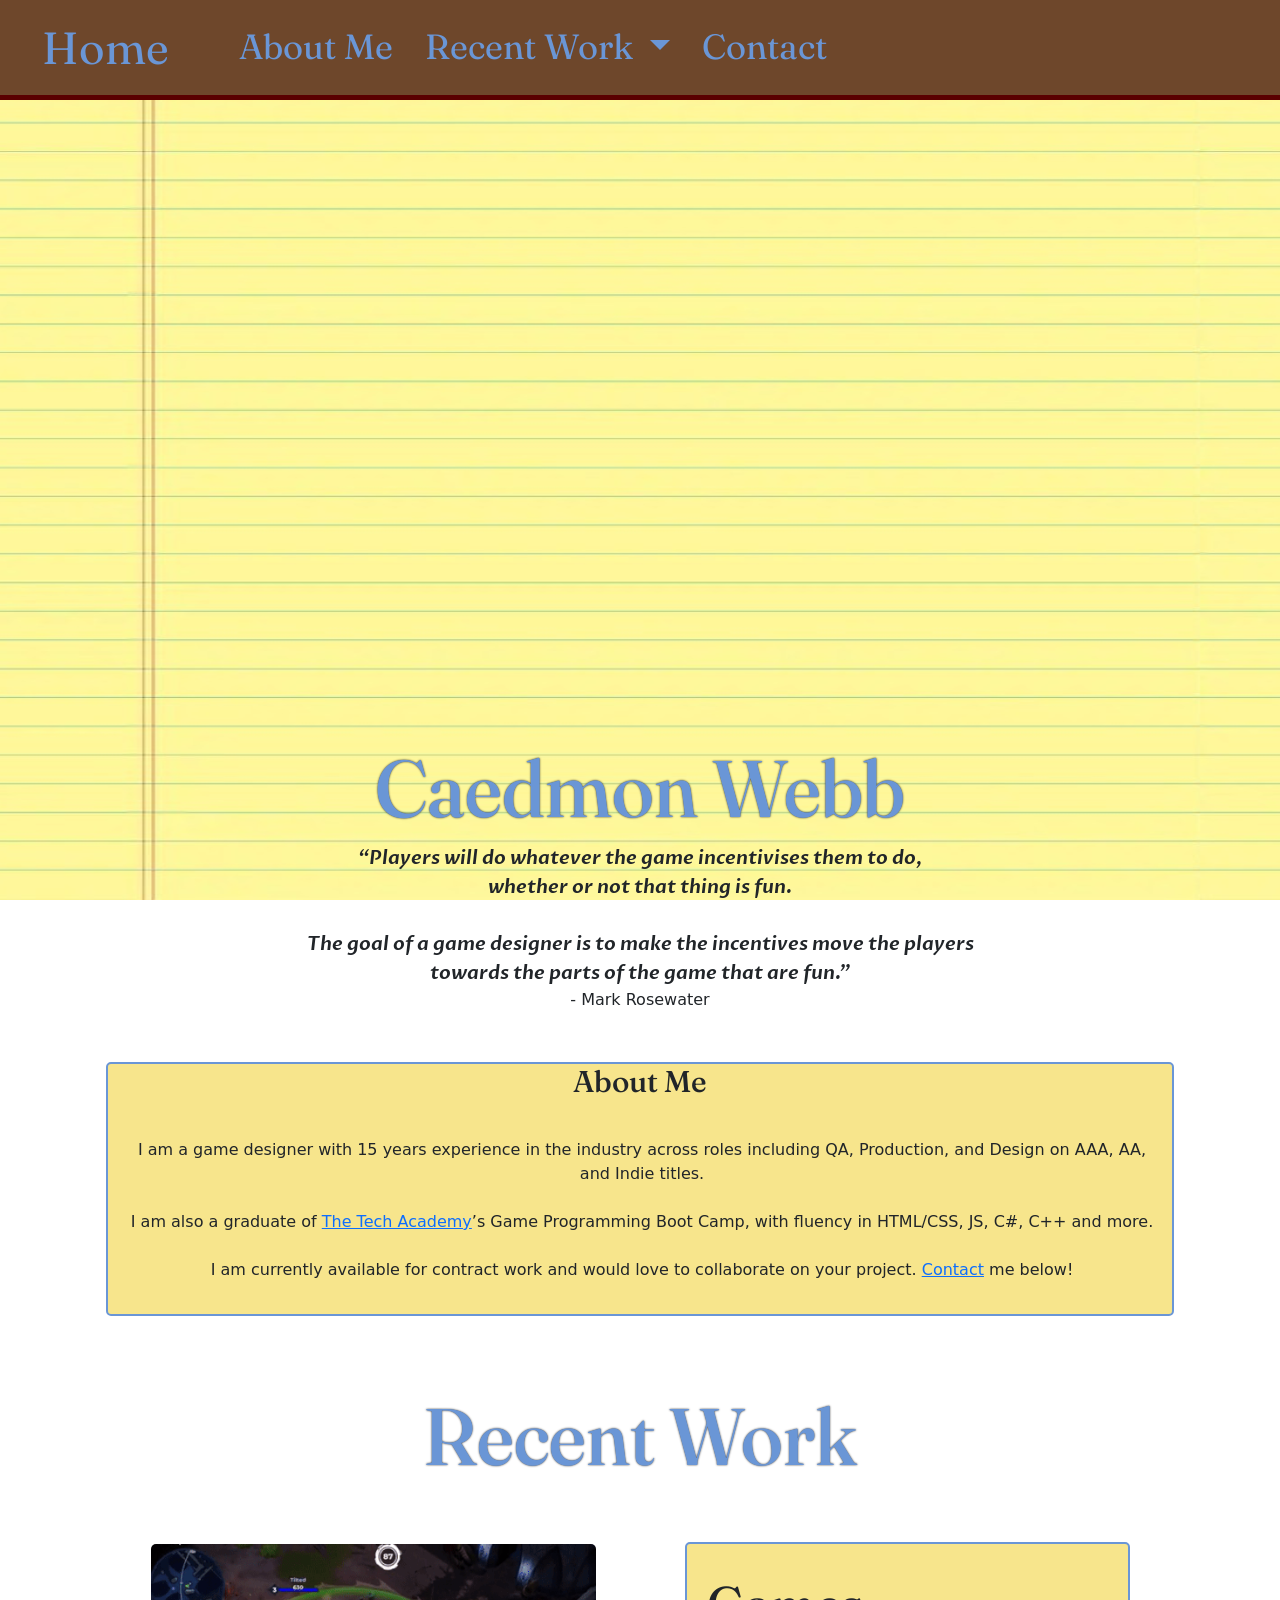
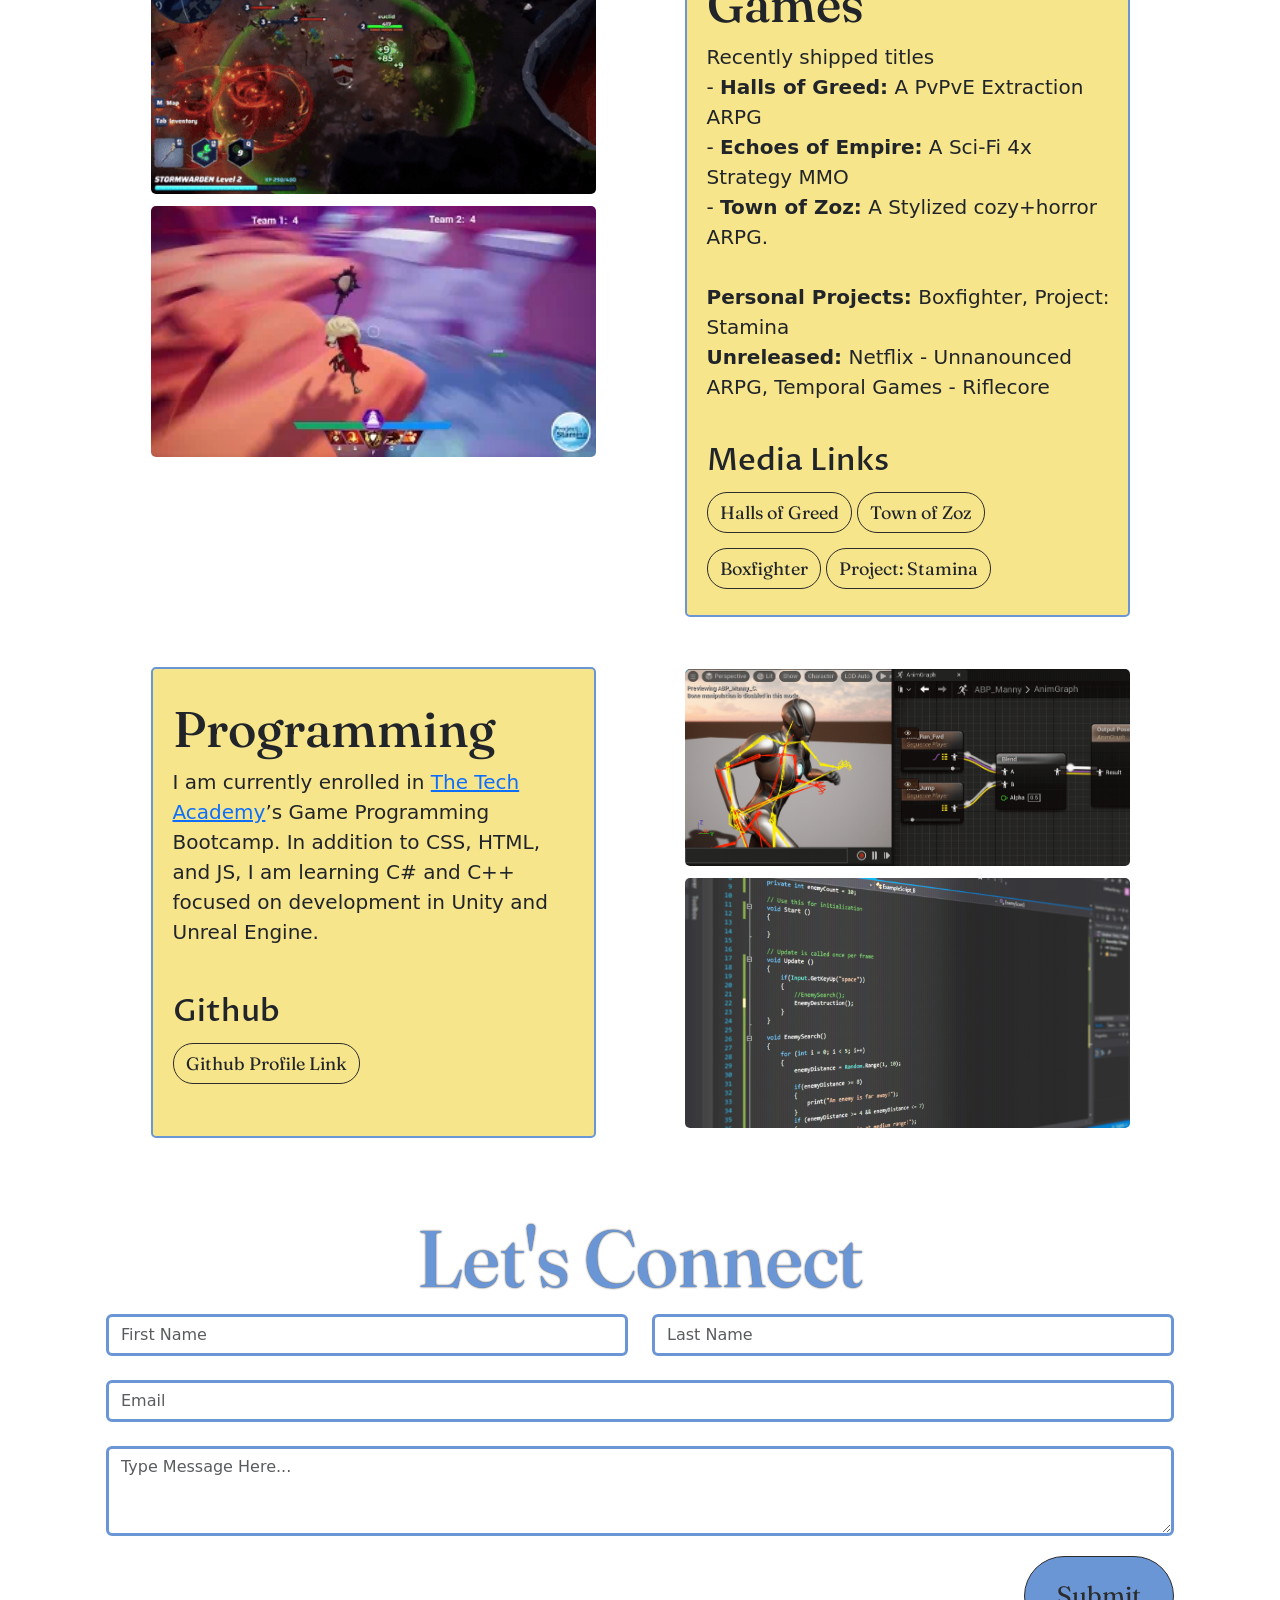
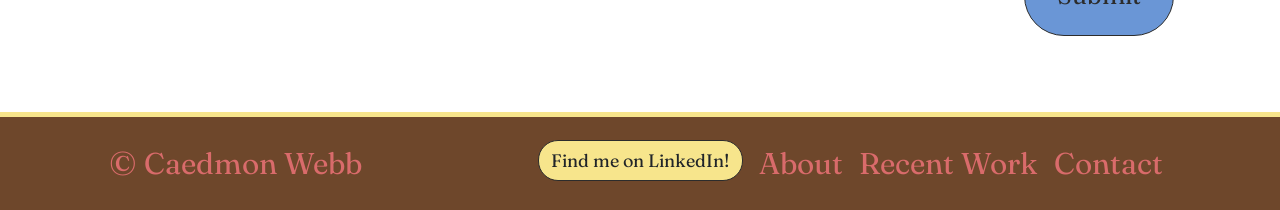
==== commit 110370df: "Updated button stylings, fixed link text in recent work section." ====
--- a/index.html
+++ b/index.html
@@ -41,8 +41,7 @@
             </a>
             <ul class="dropdown-menu">
               <li><a class="dropdown-item" href="#games">Games</a></li>
-              <li><a class="dropdown-item" href="#stood-still">The Day the Earth Stood Still</a></li>
-              <li><a class="dropdown-item" href="#vertigo">Vertigo</a></li>
+              <li><a class="dropdown-item" href="#programming">Programming</a></li>
             </ul>
           </li>
           <li class="nav-item">
--- a/css/custom.css
+++ b/css/custom.css
@@ -228,22 +228,22 @@
     border-radius: 20px;
     margin-top: 5px;
     margin-bottom: 10px;
-   
+    border: 1px solid var(--secondary-color);
+    border-color: var(--accent-color);
+    font-family: var(--main-font-family);
+    font-size: 18px;
+    text-align: center;
+}
+
+.btn:focus{
+    border-color: var(--main-color-accent); /*Overrides Bootstraps dark
+    border when the user clicks on the button*/
+    background-color: var(--main-color);
     color: var(--accent-color);
-    font-family: var(--main-font-family);
-    font-size: 18px;
-    text-align: center;
-}
-
-.btn:focus{
-    border-color: transparent; /*Overrides Bootstraps dark
-    border when the user clicks on the button*/
-    background-color: var(--main-color);
-    color: var(--accent-color);
 }
 
 .btn:hover{
-    border-color: transparent;
+    border-color: var(--main-color-accent);
     background-color: var(--main-color);
     color: var(--accent-text-color);
 }
